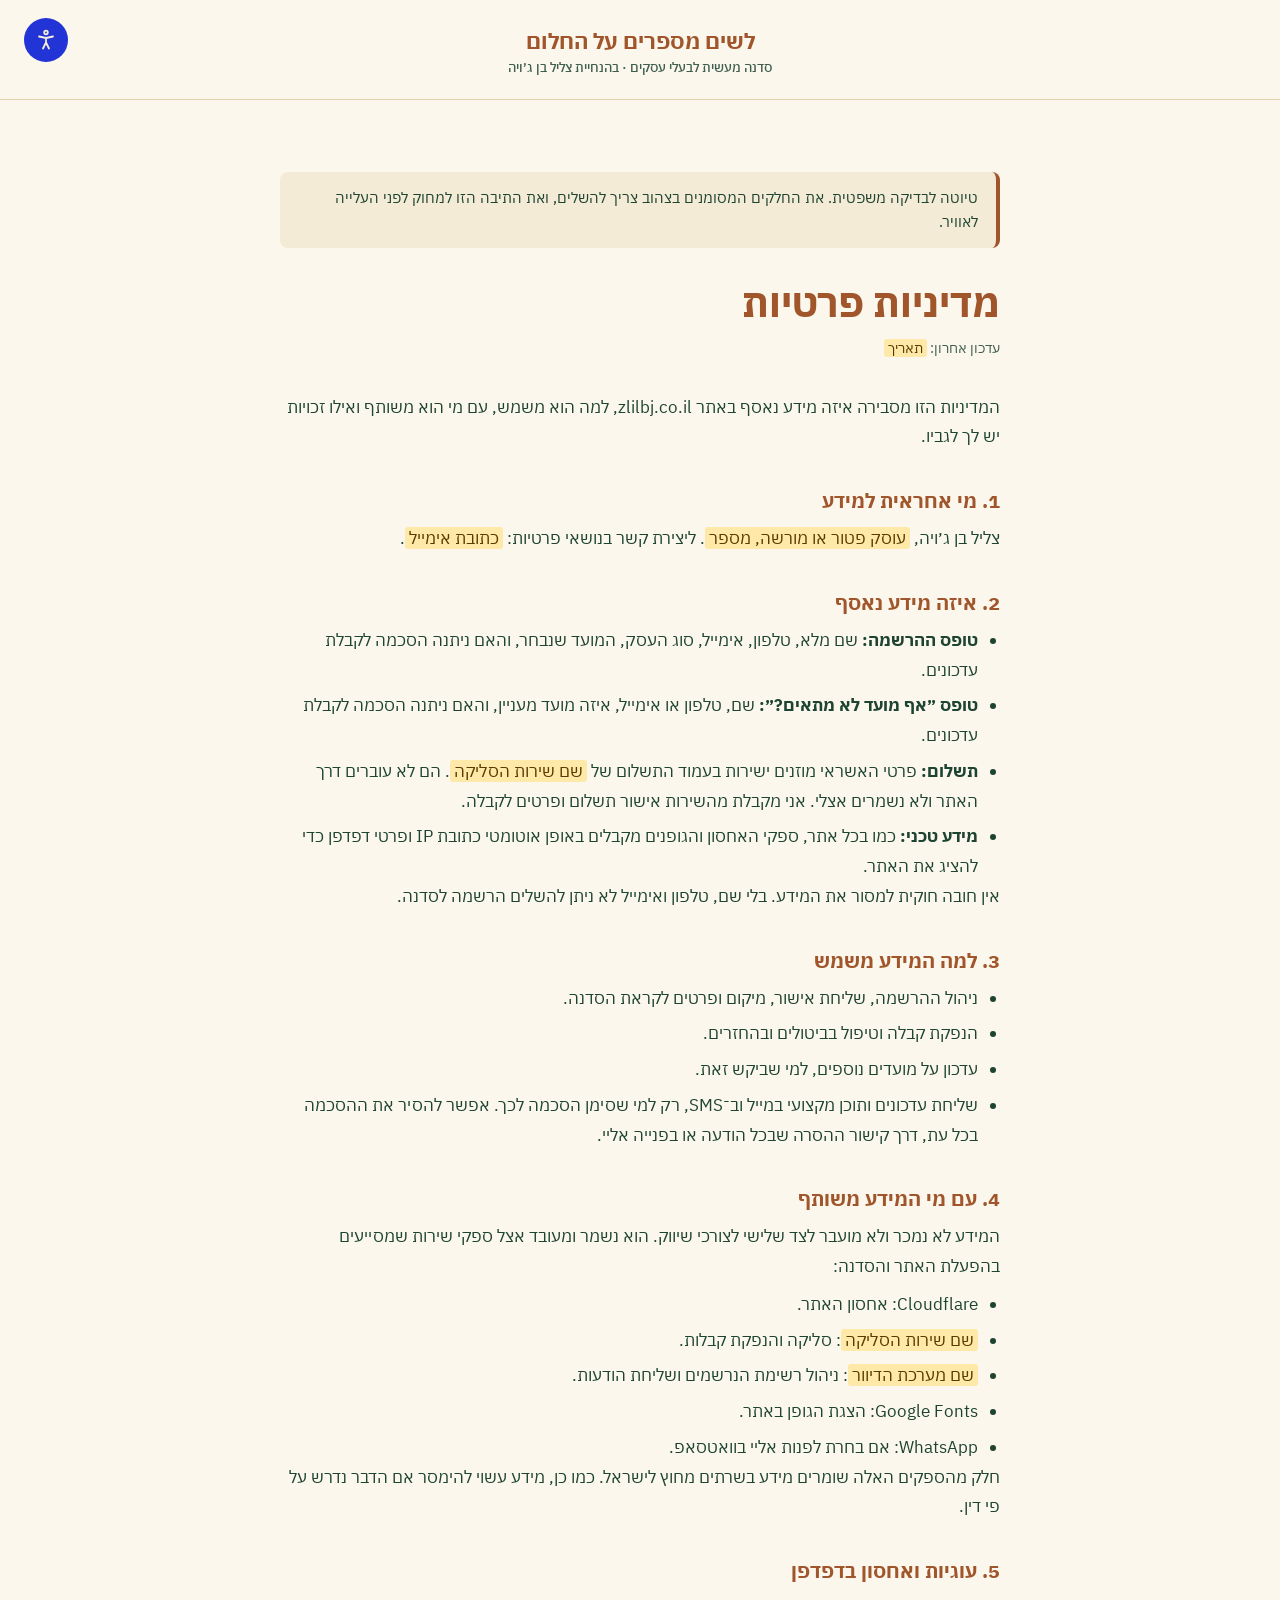
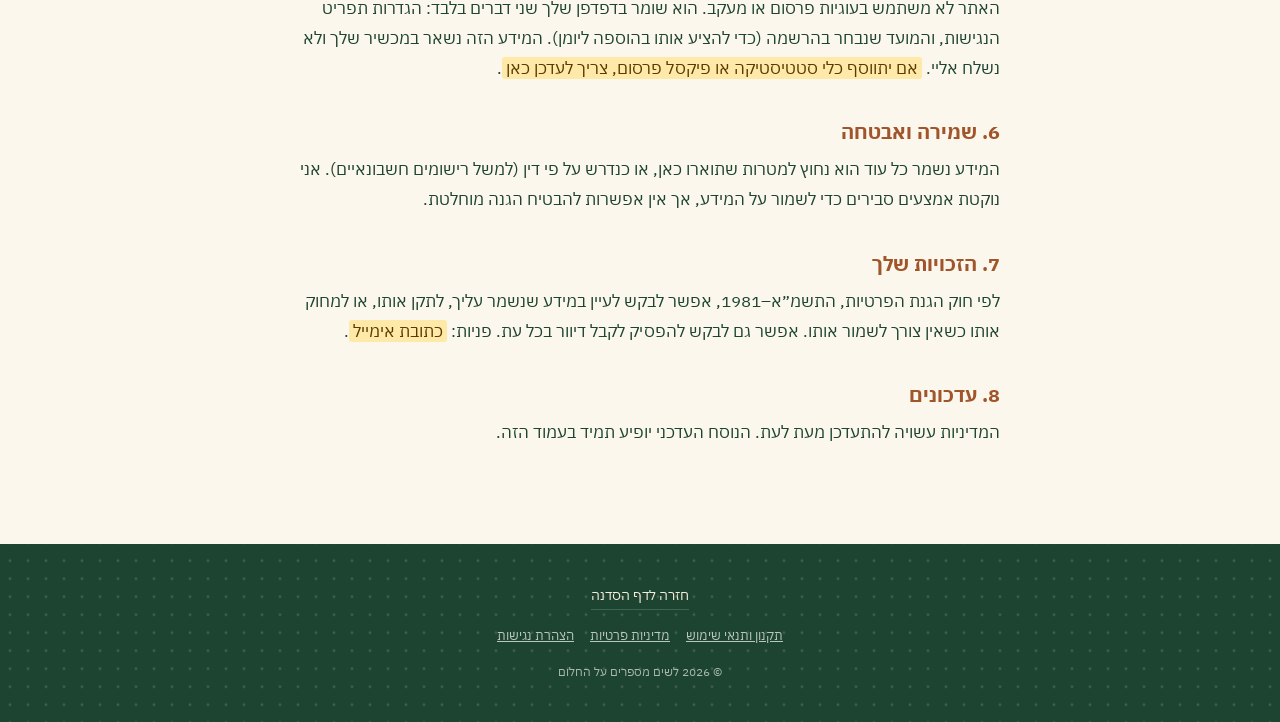
==== privacy/index.html @ 5707da16 "Add files via upload" ====
<!doctype html>
<html lang="he" dir="rtl">
<head>
<meta charset="utf-8">
<meta name="viewport" content="width=device-width, initial-scale=1">
<title>מדיניות פרטיות · לשים מספרים על החלום</title>
<meta name="robots" content="noindex">
<meta name="theme-color" content="#FBF7EC">
<link rel="icon" href="/assets/favicon.svg" type="image/svg+xml">
<script>try{var a=JSON.parse(localStorage.getItem('a11y')||'{}');for(var k in a)if(a[k])document.documentElement.classList.add('a11y-'+k)}catch(e){}</script>
<link rel="preconnect" href="https://fonts.googleapis.com">
<link rel="preconnect" href="https://fonts.gstatic.com" crossorigin>
<link rel="stylesheet" href="https://fonts.googleapis.com/css2?family=IBM+Plex+Sans+Hebrew:wght@400;500;600;700&amp;display=swap">
<link rel="stylesheet" href="/assets/style.css">
<script src="/assets/config.js" defer></script>
<script src="/assets/main.js" defer></script>
</head>
<body>
<a class="skip-link" href="#main">דילוג לתוכן</a>
<header class="site-header simple">
  <div class="header-inner">
    <a class="brand" href="/workshop/">
      <span class="brand-name">לשים מספרים על החלום</span>
      <span class="brand-tag">סדנה מעשית לבעלי עסקים · בהנחיית צליל בן ג׳ויה</span>
    </a>
  </div>
  <div class="a11y" data-a11y></div>
</header>
<main id="main" class="doc">
<div class="wrap">
<div class="draft-note">טיוטה לבדיקה משפטית. את החלקים המסומנים בצהוב צריך להשלים, ואת התיבה הזו למחוק לפני העלייה לאוויר.</div>
<h1>מדיניות פרטיות</h1>
<p class="updated">עדכון אחרון: <span class="todo">תאריך</span></p>

<p>המדיניות הזו מסבירה איזה מידע נאסף באתר zlilbj.co.il, למה הוא משמש, עם מי הוא משותף ואילו זכויות יש לך לגביו.</p>

<h2>1. מי אחראית למידע</h2>
<p>צליל בן ג׳ויה, <span class="todo">עוסק פטור או מורשה, מספר</span>. ליצירת קשר בנושאי פרטיות: <span class="todo">כתובת אימייל</span>.</p>

<h2>2. איזה מידע נאסף</h2>
<ul>
<li><strong>טופס ההרשמה:</strong> שם מלא, טלפון, אימייל, סוג העסק, המועד שנבחר, והאם ניתנה הסכמה לקבלת עדכונים.</li>
<li><strong>טופס ״אף מועד לא מתאים?״:</strong> שם, טלפון או אימייל, איזה מועד מעניין, והאם ניתנה הסכמה לקבלת עדכונים.</li>
<li><strong>תשלום:</strong> פרטי האשראי מוזנים ישירות בעמוד התשלום של <span class="todo">שם שירות הסליקה</span>. הם לא עוברים דרך האתר ולא נשמרים אצלי. אני מקבלת מהשירות אישור תשלום ופרטים לקבלה.</li>
<li><strong>מידע טכני:</strong> כמו בכל אתר, ספקי האחסון והגופנים מקבלים באופן אוטומטי כתובת IP ופרטי דפדפן כדי להציג את האתר.</li>
</ul>
<p>אין חובה חוקית למסור את המידע. בלי שם, טלפון ואימייל לא ניתן להשלים הרשמה לסדנה.</p>

<h2>3. למה המידע משמש</h2>
<ul>
<li>ניהול ההרשמה, שליחת אישור, מיקום ופרטים לקראת הסדנה.</li>
<li>הנפקת קבלה וטיפול בביטולים ובהחזרים.</li>
<li>עדכון על מועדים נוספים, למי שביקש זאת.</li>
<li>שליחת עדכונים ותוכן מקצועי במייל וב־SMS, רק למי שסימן הסכמה לכך. אפשר להסיר את ההסכמה בכל עת, דרך קישור ההסרה שבכל הודעה או בפנייה אליי.</li>
</ul>

<h2>4. עם מי המידע משותף</h2>
<p>המידע לא נמכר ולא מועבר לצד שלישי לצורכי שיווק. הוא נשמר ומעובד אצל ספקי שירות שמסייעים בהפעלת האתר והסדנה:</p>
<ul>
<li>Cloudflare: אחסון האתר.</li>
<li><span class="todo">שם שירות הסליקה</span>: סליקה והנפקת קבלות.</li>
<li><span class="todo">שם מערכת הדיוור</span>: ניהול רשימת הנרשמים ושליחת הודעות.</li>
<li>Google Fonts: הצגת הגופן באתר.</li>
<li>WhatsApp: אם בחרת לפנות אליי בוואטסאפ.</li>
</ul>
<p>חלק מהספקים האלה שומרים מידע בשרתים מחוץ לישראל. כמו כן, מידע עשוי להימסר אם הדבר נדרש על פי דין.</p>

<h2>5. עוגיות ואחסון בדפדפן</h2>
<p>האתר לא משתמש בעוגיות פרסום או מעקב. הוא שומר בדפדפן שלך שני דברים בלבד: הגדרות תפריט הנגישות, והמועד שנבחר בהרשמה (כדי להציע אותו בהוספה ליומן). המידע הזה נשאר במכשיר שלך ולא נשלח אליי. <span class="todo">אם יתווסף כלי סטטיסטיקה או פיקסל פרסום, צריך לעדכן כאן</span>.</p>

<h2>6. שמירה ואבטחה</h2>
<p>המידע נשמר כל עוד הוא נחוץ למטרות שתוארו כאן, או כנדרש על פי דין (למשל רישומים חשבונאיים). אני נוקטת אמצעים סבירים כדי לשמור על המידע, אך אין אפשרות להבטיח הגנה מוחלטת.</p>

<h2>7. הזכויות שלך</h2>
<p>לפי חוק הגנת הפרטיות, התשמ״א–1981, אפשר לבקש לעיין במידע שנשמר עליך, לתקן אותו, או למחוק אותו כשאין צורך לשמור אותו. אפשר גם לבקש להפסיק לקבל דיוור בכל עת. פניות: <span class="todo">כתובת אימייל</span>.</p>

<h2>8. עדכונים</h2>
<p>המדיניות עשויה להתעדכן מעת לעת. הנוסח העדכני יופיע תמיד בעמוד הזה.</p>
</div>
</main>
<footer class="doc-footer bg-green">
  <div class="wrap">
    <a class="back" href="/workshop/">חזרה לדף הסדנה</a>
    <nav class="footer-links" aria-label="מידע משפטי">
      <a href="/terms/">תקנון ותנאי שימוש</a>
      <a href="/privacy/">מדיניות פרטיות</a>
      <a href="/accessibility/">הצהרת נגישות</a>
    </nav>
    <span class="copyright">© 2026 לשים מספרים על החלום</span>
  </div>
</footer>
</body>
</html>
---- assets/style.css ----
/* ============================================================
   לשים מספרים על החלום · קובץ עיצוב משותף
   מובייל קודם: הכול ממורכז. מ־960px ומעלה: פריסת מחשב, יישור לימין.
   ============================================================ */

:root {
  --cream: #FBF7EC;
  --beige: #F4EBD6;
  --card: #FFFCF4;
  --copper: #A0552B;
  --copper-dark: #7E3F1D;
  --copper-light: #E4B089;
  --green: #1D4331;
  --muted: #3F5E4E;
  --line: #E3CFA8;
  --line-strong: #C9A77C;
  --input-border: #A4855C;
  --on-green: #F6EEDC;
  --on-green-muted: #B9C7BE;
  --on-green-faint: #A9BAB0;
  --green-line: #3E6452;
  --dots-on-green: rgba(246, 238, 220, 0.16);
  --dots-on-beige: rgba(160, 85, 43, 0.16);
  --alert: #B3261E;
  --focus: #2234D5;
  --a11y-blue: #2234D5;

  --font: 'IBM Plex Sans Hebrew', 'Segoe UI', 'Arial Hebrew', Arial, sans-serif;
  --radius-sm: 10px;
  --radius: 12px;
  --radius-card: 16px;
  --header-h: 0px;
}

/* ---------- בסיס ---------- */
*, *::before, *::after { box-sizing: border-box; }

html {
  -webkit-text-size-adjust: 100%;
  scroll-padding-top: calc(var(--header-h) + 16px);
}
@media (prefers-reduced-motion: no-preference) {
  html:not(.a11y-motion) { scroll-behavior: smooth; }
}

body {
  margin: 0;
  background: var(--cream);
  color: var(--green);
  font-family: var(--font);
  font-size: 1rem;
  line-height: 1.6;
  text-align: center;
  min-height: 100vh;
  display: flex;
  flex-direction: column;
}

h1, h2, h3, p { margin: 0; }
h1, h2, h3 { color: var(--copper); font-weight: 700; line-height: 1.3; }
img, svg { display: block; max-width: 100%; }
ul, ol { margin: 0; padding: 0; list-style: none; }
button, input, select, textarea { font: inherit; color: inherit; }

a { color: var(--copper); }
a:hover { color: var(--copper-dark); }

:focus-visible {
  outline: 3px solid var(--focus);
  outline-offset: 3px;
  border-radius: 4px;
}

.visually-hidden {
  position: absolute !important;
  width: 1px; height: 1px;
  margin: -1px; padding: 0;
  overflow: hidden;
  clip: rect(0 0 0 0);
  white-space: nowrap;
  border: 0;
}

.skip-link {
  position: absolute;
  top: 8px; right: 8px;
  z-index: 100;
  padding: 10px 16px;
  background: var(--green);
  color: var(--cream);
  border-radius: var(--radius-sm);
  transform: translateY(-160%);
}
.skip-link:focus { transform: none; color: var(--cream); }

main { flex: 1 0 auto; }

.wrap {
  width: 100%;
  max-width: 560px;
  margin: 0 auto;
}

.section { padding: 64px 24px; }
.bg-cream { background: var(--cream); }
.bg-beige { background: var(--beige); }
.bg-green {
  background-color: var(--green);
  background-image: radial-gradient(circle, var(--dots-on-green) 1.3px, transparent 1.7px);
  background-size: 18px 18px;
  background-position: center;
  color: var(--on-green);
}

.stack { display: flex; flex-direction: column; align-items: center; }

.eyebrow {
  font-size: 0.875rem;
  letter-spacing: 1.5px;
  font-weight: 500;
  color: var(--copper);
}
.h2 { font-size: 1.75rem; }
.lead { font-size: 1.0625rem; line-height: 1.7; }
.callout { font-size: 1.25rem; font-weight: 600; line-height: 1.5; color: var(--copper); }

.ltr { direction: ltr; unicode-bidi: isolate; }

/* ---------- כפתורים ---------- */
.btn {
  display: inline-flex;
  align-items: center;
  justify-content: center;
  gap: 10px;
  min-height: 56px;
  padding: 0 32px;
  border: 1px solid transparent;
  border-radius: var(--radius);
  font-size: 1.125rem;
  font-weight: 600;
  text-decoration: none;
  cursor: pointer;
  transition: background-color .2s ease, color .2s ease;
}
.btn-block { display: flex; width: 100%; }
.btn-primary { background: var(--green); color: var(--cream); }
.btn-primary:hover { background: #163526; color: var(--cream); }
.btn-light { background: var(--copper-light); color: var(--green); }
.btn-light:hover { background: #EDC2A2; color: var(--green); }
.btn-outline { background: transparent; color: var(--green); border-color: var(--green); font-weight: 500; }
.btn-outline:hover { background: var(--beige); color: var(--green); }
.btn-sm { min-height: 44px; padding: 0 22px; font-size: 0.9375rem; border-radius: var(--radius-sm); }

.text-link {
  display: inline-flex;
  align-items: center;
  gap: 8px;
  min-height: 44px;
  color: var(--green);
  font-weight: 500;
  text-decoration: none;
}
.text-link span { border-bottom: 1px solid var(--line-strong); padding-bottom: 2px; }
.text-link:hover { color: var(--copper); }

/* ---------- כותרת עליונה ---------- */
.site-header {
  position: relative;
  padding: 36px 24px 8px;
}
.header-inner { display: flex; flex-direction: column; align-items: center; }
.brand {
  display: flex;
  flex-direction: column;
  align-items: center;
  gap: 8px;
  text-decoration: none;
}
.brand-name { font-size: 1.875rem; font-weight: 700; color: var(--copper); line-height: 1.2; }
.brand-tag { font-size: 0.9375rem; font-weight: 500; color: var(--muted); }
.header-cta { display: none; }

/* כותרת פשוטה: דף תודה ודפי מידע */
.site-header.simple {
  padding: 28px 64px 20px;
  border-bottom: 1px solid var(--line);
}
.site-header.simple .brand { gap: 4px; }
.site-header.simple .brand-name { font-size: 1.375rem; }
.site-header.simple .brand-tag { font-size: 0.8125rem; }
.brand:hover .brand-name { color: var(--copper-dark); }

/* ---------- תפריט נגישות ---------- */
.a11y { position: absolute; top: 12px; left: 12px; z-index: 30; }
.a11y-toggle {
  display: flex;
  align-items: center;
  justify-content: center;
  width: 44px;
  height: 44px;
  padding: 0;
  border: none;
  border-radius: 50%;
  background: var(--a11y-blue);
  cursor: pointer;
}
.a11y-toggle svg { width: 24px; height: 24px; }
.a11y-panel {
  position: absolute;
  top: 54px;
  left: 0;
  width: 240px;
  padding: 14px;
  display: flex;
  flex-direction: column;
  gap: 6px;
  text-align: right;
  background: var(--card);
  border: 1px solid var(--line);
  border-radius: 14px;
  box-shadow: 0 16px 32px -20px rgba(29, 67, 49, 0.5);
}
.a11y-panel[hidden] { display: none; }
.a11y-title { font-size: 0.9375rem; font-weight: 700; color: var(--copper); padding: 2px 4px 6px; }
.a11y-option {
  display: flex;
  align-items: center;
  justify-content: space-between;
  gap: 8px;
  min-height: 40px;
  padding: 0 12px;
  border: 1px solid var(--line);
  border-radius: var(--radius-sm);
  background: var(--cream);
  color: var(--green);
  font-size: 0.875rem;
  text-align: right;
  cursor: pointer;
}
.a11y-option:hover { border-color: var(--copper); }
.a11y-option[aria-pressed="true"] { background: var(--green); color: var(--cream); border-color: var(--green); }
.a11y-option[aria-pressed="true"]::after { content: "פעיל"; font-size: 0.75rem; opacity: .85; }
.a11y-reset { background: transparent; border-style: dashed; }
.a11y-panel a { font-size: 0.8125rem; padding: 6px 4px 0; }

/* ---------- Hero ---------- */
.hero { padding: 16px 24px 64px; }
.hero-grid { display: flex; flex-direction: column; align-items: center; gap: 26px; }
.hero-art { order: -1; width: 100%; max-width: 360px; }
.hero-text { display: flex; flex-direction: column; align-items: center; gap: 26px; width: 100%; }
.hero-pill { display: none; }
.hero h1 { font-size: 2.125rem; }
.hero-sub { font-size: 1.125rem; line-height: 1.7; }
.hero-actions { display: flex; flex-direction: column; align-items: center; width: 100%; gap: 6px; }
.hero-actions .btn { width: 100%; }

.facts {
  display: grid;
  grid-template-columns: repeat(4, minmax(0, 1fr));
  width: 100%;
  padding: 18px 6px;
  background: var(--card);
  border: 1px solid var(--line);
  border-radius: var(--radius-card);
}
.facts li {
  display: flex;
  flex-direction: column;
  align-items: center;
  gap: 8px;
  font-size: 0.8125rem;
  line-height: 1.4;
}
.facts li + li { border-right: 1px solid var(--line); }
.facts svg { width: 26px; height: 26px; }

/* האיור: הקו המקווקו מ"היום" אל השמש */
.illustration .path-reveal { stroke-dashoffset: 0; }
@media (prefers-reduced-motion: no-preference) {
  html:not(.a11y-motion) .illustration .path-reveal { animation: draw-path 2.4s cubic-bezier(.45,.05,.35,1) .4s both; }
  html:not(.a11y-motion) .illustration .sun { animation: sun-rise .9s ease-out 2.5s both; }
}
@keyframes draw-path { from { stroke-dashoffset: 1; } to { stroke-dashoffset: 0; } }
@keyframes sun-rise { from { opacity: .35; transform: scale(.82); } to { opacity: 1; transform: none; } }
.illustration .sun { transform-box: fill-box; transform-origin: center; }

/* ---------- נשמע מוכר? ---------- */
.pain-grid { display: flex; flex-direction: column; align-items: center; gap: 26px; }
.pain-head { display: flex; flex-direction: column; align-items: center; gap: 26px; }
.pains { display: flex; flex-direction: column; gap: 12px; width: 100%; }
.pains li {
  display: flex;
  flex-direction: column;
  align-items: center;
  gap: 8px;
  padding: 18px 20px;
  background: var(--card);
  border-radius: 14px;
  box-shadow: 0 1px 0 var(--line);
  font-size: 1rem;
  line-height: 1.6;
}
.pains svg, .fit-list svg { flex-shrink: 0; width: 22px; height: 22px; }
.pain-close { font-size: 1.1875rem; font-weight: 600; line-height: 1.5; color: var(--copper); }

/* ---------- הגיע הזמן ---------- */
.time-grid { display: flex; flex-direction: column; align-items: center; gap: 18px; }
.time-text, .time-panel { display: flex; flex-direction: column; align-items: center; gap: 18px; }
.time-panel::before {
  content: "";
  display: block;
  width: 48px;
  height: 1px;
  margin: 6px 0;
  background: var(--copper);
}
.time-panel .ask { font-size: 1.0625rem; line-height: 1.7; font-weight: 500; }
.time-panel .question { font-size: 1.4375rem; font-weight: 600; line-height: 1.5; color: var(--copper); }

/* ---------- הגישה והתוכנית ---------- */
.program { padding-top: 8px; }
.approach { display: flex; flex-direction: column; align-items: center; gap: 22px; padding-bottom: 128px; }
.approach-title { display: flex; flex-direction: column; gap: 10px; }
.program-head { display: flex; flex-direction: column; gap: 10px; margin-bottom: 32px; }

.stations { display: flex; flex-direction: column; align-items: center; width: 100%; }
.station { position: relative; display: flex; flex-direction: column; align-items: center; gap: 8px; width: 100%; }
.station + .station { margin-top: 56px; }
.station + .station::before {
  content: "";
  position: absolute;
  top: -44px;
  right: 50%;
  height: 32px;
  border-right: 1.5px dashed var(--line-strong);
}
.station-num {
  display: flex;
  align-items: center;
  justify-content: center;
  width: 48px;
  height: 48px;
  border: 1.5px solid var(--copper);
  border-radius: 50%;
  background: var(--cream);
  color: var(--copper);
  font-size: 1.125rem;
  font-weight: 500;
}
.station-card { display: flex; flex-direction: column; align-items: center; gap: 8px; }
.station h3 { margin-top: 4px; font-size: 1.3125rem; }
.station p { font-size: 1rem; line-height: 1.6; }
.station.is-key {
  padding: 28px 20px;
  background: var(--beige);
  border-radius: var(--radius-card);
}
.station.is-key .station-num { background: var(--copper); color: var(--cream); border-color: var(--copper); }
.station.is-key h3 { font-size: 1.375rem; }

/* ---------- עם מה יוצאים ---------- */
.outcomes-grid { display: flex; flex-direction: column; align-items: center; gap: 18px; }
.outcomes-head { display: flex; flex-direction: column; align-items: center; gap: 18px; }
.outcomes-head .eyebrow { color: var(--copper-light); }
.outcomes-head h2 { color: var(--on-green); font-size: 1.75rem; }
.tiles {
  display: grid;
  grid-template-columns: repeat(2, minmax(0, 1fr));
  gap: 12px;
  width: 100%;
  margin-top: 8px;
}
.tile {
  display: flex;
  flex-direction: column;
  align-items: center;
  gap: 8px;
  padding: 22px 10px;
  background: rgba(246, 238, 220, 0.07);
  border: 1px solid var(--green-line);
  border-radius: 14px;
  transition: background-color .2s ease, border-color .2s ease, transform .2s ease;
}
.tile:hover { background: rgba(228, 176, 137, 0.18); border-color: var(--copper-light); transform: translateY(-3px); }
.tile svg { width: 28px; height: 28px; }
.tile-title { font-size: 1rem; font-weight: 600; line-height: 1.35; color: var(--on-green); }
.tile-sub { font-size: 0.8125rem; line-height: 1.4; color: var(--on-green-muted); }
.outcomes-note { margin-top: 8px; font-size: 1rem; line-height: 1.7; color: var(--on-green); }

/* ---------- אודות ---------- */
.about-grid { display: flex; flex-direction: column; align-items: center; gap: 36px; }
.portrait { position: relative; width: 260px; height: 325px; margin: 0; }
.portrait::before {
  content: "";
  position: absolute;
  top: 14px;
  right: -14px;
  width: 100%;
  height: 100%;
  border: 1.5px solid var(--copper);
  border-radius: 130px 130px 16px 16px;
}
.portrait-frame {
  position: absolute;
  inset: 0;
  display: flex;
  align-items: center;
  justify-content: center;
  overflow: hidden;
  background: var(--cream);
  border-radius: 130px 130px 16px 16px;
}
.portrait-frame svg { width: 70%; }
.portrait-frame img {
  position: absolute;
  inset: 0;
  width: 100%;
  height: 100%;
  max-width: none;
  object-fit: cover;
}
.about-text { display: flex; flex-direction: column; align-items: center; gap: 16px; }

/* ---------- למי זה מתאים ---------- */
.fit { display: flex; flex-direction: column; align-items: center; gap: 20px; }
.fit-cards { display: flex; flex-direction: column; gap: 20px; width: 100%; }
.fit-card {
  display: flex;
  flex-direction: column;
  align-items: center;
  gap: 18px;
  padding: 36px 24px;
  background: var(--card);
  border: 1px solid var(--line);
  border-radius: var(--radius-card);
}
.fit-card.is-not { background: var(--cream); }
.fit-card h3 { font-size: 1.25rem; }
.fit-card.is-not h3 { color: var(--green); }
.fit-list { display: flex; flex-direction: column; gap: 18px; width: 100%; }
.fit-list li { display: flex; flex-direction: column; align-items: center; gap: 6px; font-size: 1rem; line-height: 1.6; }
.fit-list svg { width: 20px; height: 20px; }
.fit-list strong { font-weight: 600; line-height: 1.55; }
.fit-list .why { font-size: 0.9375rem; color: var(--muted); }

/* ---------- מחיר, שאלות, הרשמה ---------- */
.buy { display: flex; flex-direction: column; }
.pricing { padding: 64px 24px; background: var(--beige); }
.faq { padding: 64px 24px 48px; background: var(--cream); }
.register { padding: 24px 24px 32px; background: var(--cream); }

.box {
  display: flex;
  flex-direction: column;
  align-items: center;
  gap: 20px;
  width: 100%;
  max-width: 504px;
  margin: 0 auto;
  padding: 36px 24px;
  background: var(--card);
  border: 1px solid var(--copper);
  border-radius: var(--radius-card);
}
.pricing .box { box-shadow: 0 20px 40px -30px rgba(29, 67, 49, 0.45); }
.box h2 { font-size: 1.625rem; }

.badge {
  display: inline-flex;
  align-items: center;
  min-height: 30px;
  padding: 0 14px;
  border-radius: 999px;
  background: var(--beige);
  color: var(--copper);
  font-size: 0.8125rem;
  font-weight: 600;
}
.includes { width: 100%; }
.includes li {
  display: flex;
  align-items: center;
  justify-content: center;
  gap: 10px;
  padding: 11px 0;
  font-size: 1rem;
}
.includes li + li { border-top: 1px dotted #CDB48A; }
.includes svg { flex-shrink: 0; width: 18px; height: 18px; }
.price { display: flex; flex-direction: column; align-items: center; gap: 4px; }
.price-amount { font-size: 3.5rem; font-weight: 700; color: var(--copper); line-height: 1.05; }
.price-note { font-size: 0.875rem; color: var(--muted); }

/* שאלות נפוצות */
.faq-inner { display: flex; flex-direction: column; align-items: center; gap: 20px; max-width: 820px; margin: 0 auto; }
.faq-list { display: flex; flex-direction: column; gap: 10px; width: 100%; }
.faq-item {
  padding: 0 18px;
  background: var(--card);
  border: 1px solid var(--line);
  border-radius: 14px;
  text-align: right;
}
.faq-item summary {
  display: flex;
  align-items: center;
  justify-content: space-between;
  gap: 12px;
  min-height: 60px;
  padding: 12px 0;
  color: var(--copper);
  font-size: 1rem;
  font-weight: 600;
  line-height: 1.45;
  list-style: none;
  cursor: pointer;
}
.faq-item summary::-webkit-details-marker { display: none; }
.faq-item summary svg { flex-shrink: 0; width: 18px; height: 18px; transition: transform .2s ease; }
.faq-item[open] summary svg { transform: rotate(45deg); }
.faq-item p { padding: 0 0 18px; font-size: 0.9375rem; line-height: 1.7; }

/* טופס הרשמה */
.register .box { gap: 16px; padding: 32px 22px; }
.register-intro { font-size: 0.9375rem; line-height: 1.7; color: var(--muted); }
.form { display: flex; flex-direction: column; gap: 16px; width: 100%; text-align: right; }
.field { display: flex; flex-direction: column; gap: 6px; width: 100%; margin: 0; padding: 0; border: 0; min-width: 0; }
.field-label, .field legend { padding: 0; font-size: 0.875rem; font-weight: 500; }
.field legend { margin-bottom: 8px; }
.field-hint { font-size: 0.8125rem; line-height: 1.5; color: var(--muted); }
.field-error { font-size: 0.8125rem; line-height: 1.5; color: var(--alert); font-weight: 500; }
.field-error:empty { display: none; }

.input {
  width: 100%;
  min-height: 50px;
  padding: 0 14px;
  background: var(--card);
  border: 1px solid var(--input-border);
  border-radius: var(--radius);
  color: var(--green);
  font-size: 1rem;
}
.input:focus { border-color: var(--green); }
.input[aria-invalid="true"] { border-color: var(--alert); border-width: 2px; }
.input::placeholder { color: #8A7A63; }
input[type="tel"].input, input[type="email"].input { text-align: right; }
input[type="tel"].input:not(:placeholder-shown), input[type="email"].input:not(:placeholder-shown) { direction: ltr; }

.sessions { display: flex; flex-direction: column; gap: 8px; }
.session {
  display: flex;
  align-items: center;
  gap: 12px;
  min-height: 52px;
  padding: 0 14px;
  background: var(--card);
  border: 1px solid var(--line-strong);
  border-radius: var(--radius);
  font-size: 0.9375rem;
  cursor: pointer;
}
.session:hover { border-color: var(--copper); }
.session:has(input:checked) { border-color: var(--copper); border-width: 1.5px; background: #FFF8EA; }
.session:has(input:focus-visible) { outline: 3px solid var(--focus); outline-offset: 2px; }
.session.is-full { opacity: .6; cursor: not-allowed; }
.session-full { margin-right: auto; font-size: 0.8125rem; color: var(--muted); }

.radio {
  appearance: none;
  -webkit-appearance: none;
  flex-shrink: 0;
  display: grid;
  place-content: center;
  width: 20px;
  height: 20px;
  margin: 0;
  border: 1.5px solid var(--copper);
  border-radius: 50%;
  background: var(--card);
  cursor: inherit;
}
.radio::before {
  content: "";
  width: 10px;
  height: 10px;
  border-radius: 50%;
  background: var(--copper);
  transform: scale(0);
  transition: transform .12s ease;
}
.radio:checked::before { transform: scale(1); }
.radio:focus-visible { outline: none; }

.check { display: flex; align-items: flex-start; gap: 10px; font-size: 0.875rem; line-height: 1.55; }
.check input {
  flex-shrink: 0;
  width: 20px;
  height: 20px;
  margin: 2px 0 0;
  accent-color: var(--copper);
  cursor: pointer;
}
.check label { cursor: pointer; }
.check a { text-decoration: underline; }
.req { color: var(--copper); }
.checks { display: flex; flex-direction: column; gap: 12px; padding-top: 4px; }

.early-note { font-size: 0.8125rem; color: var(--alert); text-align: center; }
.form-status {
  font-size: 0.9375rem;
  line-height: 1.6;
  text-align: center;
}
.form-status:empty { display: none; }
.form-status.is-info {
  padding: 14px 16px;
  background: var(--beige);
  border-radius: var(--radius);
}

/* אף מועד לא מתאים */
.more-dates { padding: 8px 24px 56px; background: var(--cream); }
.more-box {
  display: flex;
  flex-direction: column;
  align-items: center;
  gap: 10px;
  max-width: 560px;
  margin: 0 auto;
  padding: 22px 18px;
  background: var(--beige);
  border-radius: var(--radius-card);
}
.more-box h2 { font-size: 1.1875rem; }
.more-box > p { font-size: 0.875rem; line-height: 1.6; }
.more-box .form { gap: 10px; }
.more-box .input { min-height: 44px; padding: 0 12px; border-radius: var(--radius-sm); font-size: 0.9375rem; }
.more-box .field-label { font-size: 0.8125rem; }
.more-box .check { font-size: 0.8125rem; }
.chips { display: flex; justify-content: center; flex-wrap: wrap; gap: 8px; margin: 4px 0; }
.chip {
  display: inline-flex;
  align-items: center;
  min-height: 40px;
  padding: 0 16px;
  background: var(--card);
  border: 1px solid var(--line-strong);
  border-radius: 999px;
  font-size: 0.875rem;
  cursor: pointer;
}
.chip[aria-pressed="true"] { background: var(--beige); border-color: var(--copper); box-shadow: inset 0 0 0 1px var(--copper); }
.chip:hover { border-color: var(--copper); }
.more-box .btn { min-height: 44px; font-size: 0.9375rem; border-radius: var(--radius-sm); }
.fine { font-size: 0.75rem; line-height: 1.5; color: var(--muted); text-align: center; }
.fine a { text-decoration: underline; }

/* ---------- פוטר ---------- */
.site-footer { padding: 56px 24px 36px; }
.footer-top { display: flex; flex-direction: column; align-items: center; gap: 18px; }
.footer-id { display: contents; }
.footer-name { order: 1; font-size: 1.625rem; font-weight: 700; color: var(--copper-light); line-height: 1.25; }
.footer-meta { order: 2; font-size: 0.9375rem; color: var(--on-green); }
.footer-cta { order: 3; width: 100%; }
.footer-cta .btn { width: 100%; }
.wa-link {
  order: 4;
  display: inline-flex;
  align-items: center;
  gap: 8px;
  padding-bottom: 2px;
  border-bottom: 1px solid var(--green-line);
  color: var(--on-green);
  font-size: 0.9375rem;
  text-decoration: none;
}
.wa-link:hover { color: var(--copper-light); }
.wa-link svg { width: 20px; height: 20px; }
.footer-bottom { display: flex; flex-direction: column; align-items: center; gap: 18px; margin-top: 36px; }
.footer-links { display: flex; flex-wrap: wrap; justify-content: center; gap: 8px 16px; font-size: 0.8125rem; }
.footer-links a { color: var(--on-green-muted); }
.footer-links a:hover { color: var(--on-green); }
.copyright { font-size: 0.75rem; color: var(--on-green-faint); }

/* ---------- דף תודה ---------- */
.thanks-hero { padding: 56px 24px 40px; }
.thanks-hero .wrap { display: flex; flex-direction: column; align-items: center; gap: 20px; }
.thanks-hero svg { width: 300px; }
.thanks-hero h1 { font-size: 2.375rem; line-height: 1.2; }
.thanks-hero p { font-size: 1.125rem; line-height: 1.7; }
.thanks-body { padding: 0 24px 48px; }
.next-card {
  padding: 10px 24px;
  background: var(--card);
  border: 1px solid var(--line);
  border-radius: var(--radius-card);
  text-align: right;
}
.next-card h2 { margin: 18px 0 4px; font-size: 1.375rem; }
.next-step { display: flex; align-items: flex-start; gap: 14px; padding: 18px 0; }
.next-step + .next-step { border-top: 1px solid var(--line); }
.next-icon {
  display: flex;
  align-items: center;
  justify-content: center;
  flex-shrink: 0;
  width: 44px;
  height: 44px;
  border-radius: 50%;
  background: var(--beige);
}
.next-icon svg { width: 22px; height: 22px; }
.next-step h3 { font-size: 1.0625rem; }
.next-step p { font-size: 0.9375rem; line-height: 1.6; }
.thanks-actions { display: flex; flex-direction: column; gap: 12px; margin-top: 24px; }
.thanks-actions .btn { width: 100%; font-size: 1.0625rem; }
.cal-menu { display: flex; flex-direction: column; gap: 8px; }
.cal-menu[hidden] { display: none; }
.cal-menu-title { font-size: 0.875rem; font-weight: 500; }
.cal-row { display: grid; grid-template-columns: 1fr 1fr; gap: 8px; }
.cal-row .btn { min-height: 48px; padding: 0 12px; font-size: 0.9375rem; }
.cal-date { font-size: 0.875rem; color: var(--muted); }
.signoff { flex-grow: 1; padding: 48px 24px; }
.signoff .wrap { display: flex; flex-direction: column; align-items: center; gap: 10px; }
.signoff .bye { font-size: 1.125rem; line-height: 1.6; }
.signoff .sig { font-size: 1.625rem; font-weight: 700; color: var(--copper-light); }
.signoff .back { margin-top: 14px; font-size: 0.875rem; color: var(--on-green); text-decoration: none; border-bottom: 1px solid var(--green-line); padding-bottom: 2px; }
.signoff .back:hover { color: var(--copper-light); }
.signoff .footer-links { margin-top: 24px; font-size: 0.75rem; }

/* ---------- דפי מידע (תקנון, פרטיות, נגישות) ---------- */
.doc { padding: 48px 24px 72px; text-align: right; }
.doc .wrap { max-width: 720px; }
.doc h1 { font-size: 2rem; margin-bottom: 8px; }
.doc .updated { color: var(--muted); font-size: 0.875rem; margin-bottom: 32px; }
.doc h2 { font-size: 1.25rem; margin: 36px 0 10px; }
.doc p, .doc li { font-size: 1.0625rem; line-height: 1.75; }
.doc p + p { margin-top: 12px; }
.doc ul { list-style: disc; padding-right: 22px; margin-top: 8px; }
.doc li + li { margin-top: 6px; }
.doc .draft-note {
  padding: 14px 18px;
  margin-bottom: 28px;
  background: var(--beige);
  border-right: 4px solid var(--copper);
  border-radius: 8px;
  font-size: 0.9375rem;
}
.todo { background: #FFE9A8; color: #5A3A00; padding: 0 4px; border-radius: 3px; }
.doc-footer { padding: 40px 24px; }

/* ---------- 404 ---------- */
.notfound { padding: 96px 24px; }
.notfound .wrap { display: flex; flex-direction: column; align-items: center; gap: 18px; }
.notfound h1 { font-size: 2rem; }

/* ============================================================
   מחשב
   ============================================================ */
@media (min-width: 600px) and (max-width: 959px) {
  .hero-art { max-width: 440px; }
}

@media (min-width: 960px) {
  :root { --header-h: 73px; }

  .section { padding: 104px 48px; }
  .wrap { max-width: 1200px; }
  .h2 { font-size: 2.5rem; line-height: 1.2; }
  .lead { font-size: 1.125rem; line-height: 1.75; }

  /* באנר עליון קבוע */
  .site-header:not(.simple) {
    position: sticky;
    top: 0;
    z-index: 20;
    padding: 14px 48px;
    background: rgba(251, 247, 236, 0.96);
    border-bottom: 1px solid var(--line);
    -webkit-backdrop-filter: saturate(1.2) blur(6px);
    backdrop-filter: saturate(1.2) blur(6px);
  }
  .site-header:not(.simple) .header-inner { flex-direction: row; justify-content: space-between; gap: 24px; }
  .site-header:not(.simple) .brand { flex-direction: row; align-items: baseline; gap: 16px; text-align: right; }
  .site-header:not(.simple) .brand-name { font-size: 1.625rem; }
  .site-header:not(.simple) .brand-tag { font-size: 0.875rem; }
  .header-actions { display: flex; align-items: center; gap: 12px; }
  .header-cta { display: inline-flex; }
  .site-header:not(.simple) .a11y { position: relative; top: auto; left: auto; }
  .site-header.simple .a11y { top: 18px; left: 24px; }

  /* Hero */
  .hero { padding: 72px 48px 96px; }
  .hero-grid {
    display: grid;
    grid-template-columns: minmax(0, 1.1fr) minmax(0, 0.9fr);
    gap: 64px;
    align-items: center;
    max-width: 1200px;
    margin: 0 auto;
  }
  .hero-art {
    order: 0;
    max-width: none;
    padding: 40px 28px;
    background-color: var(--beige);
    background-image: radial-gradient(circle, var(--dots-on-beige) 1.3px, transparent 1.7px);
    background-size: 18px 18px;
    background-position: center;
    border-radius: 32px;
  }
  .hero-art svg { max-width: 520px; margin: 0 auto; }
  .hero-text { align-items: flex-start; gap: 28px; text-align: right; }
  .hero-pill {
    display: inline-flex;
    align-items: center;
    min-height: 32px;
    padding: 0 14px;
    border-radius: 999px;
    background: var(--beige);
    color: var(--copper);
    font-size: 0.875rem;
    font-weight: 600;
  }
  .hero h1 { font-size: 3.5rem; line-height: 1.15; }
  .hero-sub { max-width: 580px; font-size: 1.25rem; }
  .hero-actions { flex-direction: row; gap: 24px; width: auto; }
  .hero-actions .btn { width: auto; }
  .facts {
    display: flex;
    flex-wrap: wrap;
    gap: 10px;
    width: auto;
    margin-top: 8px;
    padding: 0;
    background: none;
    border: 0;
  }
  .facts li, .facts li + li {
    flex-direction: row;
    gap: 10px;
    min-height: 44px;
    padding: 0 16px;
    background: var(--card);
    border: 1px solid var(--line);
    border-radius: 999px;
    font-size: 0.9375rem;
    font-weight: 500;
  }
  .facts br { display: none; }
  .facts svg { width: 20px; height: 20px; }

  /* נשמע מוכר? */
  .pain-grid {
    display: grid;
    grid-template-columns: minmax(0, 0.8fr) minmax(0, 1.2fr);
    grid-template-areas: "head list" "close list";
    column-gap: 64px;
    row-gap: 8px;
    align-items: center;
  }
  .pain-head { grid-area: head; align-self: end; align-items: flex-start; gap: 18px; text-align: right; }
  .pain-head h2 { font-size: 2.75rem; line-height: 1.2; }
  .pain-head .eyebrow { font-weight: 600; }
  .pain-close { grid-area: close; align-self: start; font-size: 1.375rem; text-align: right; }
  .pains {
    grid-area: list;
    display: grid;
    grid-template-columns: repeat(2, minmax(0, 1fr));
    gap: 14px;
  }
  .pains li { flex-direction: row; align-items: flex-start; gap: 14px; padding: 22px; text-align: right; font-size: 1.0625rem; }
  .pains li:last-child { grid-column: span 2; }

  /* הגיע הזמן */
  .time-grid { display: grid; grid-template-columns: 1fr 1fr; gap: 64px; align-items: center; }
  .time-text { align-items: flex-start; text-align: right; }
  .time-text .lead { font-size: 1.125rem; line-height: 1.75; }
  .time-panel {
    align-items: flex-start;
    padding: 56px 48px;
    text-align: right;
    border-radius: 28px;
    background-color: var(--green);
    background-image: radial-gradient(circle, var(--dots-on-green) 1.3px, transparent 1.7px);
    background-size: 18px 18px;
    background-position: center;
    color: var(--on-green);
  }
  .time-panel::before { display: none; }
  .time-panel .ask { font-size: 1.125rem; line-height: 1.6; }
  .time-panel .question { font-size: 2rem; font-weight: 700; line-height: 1.35; color: var(--copper-light); }

  /* הגישה והתוכנית */
  .program { padding: 32px 48px 120px; }
  .approach {
    gap: 12px;
    padding: 48px 0 56px;
    border-top: 1px solid var(--line);
  }
  .approach .eyebrow, .program-head .eyebrow { font-weight: 600; }
  .approach-title { gap: 12px; }
  .approach .h2 { font-size: 2.25rem; }
  .approach .lead { color: var(--muted); }
  .program-head { gap: 12px; margin-bottom: 40px; }

  .stations {
    position: relative;
    display: grid;
    grid-template-columns: repeat(5, minmax(0, 1fr));
    gap: 16px;
    align-items: stretch;
  }
  .stations::before {
    content: "";
    position: absolute;
    top: 26px;
    right: 10%;
    left: 10%;
    border-top: 1.5px dashed var(--line-strong);
  }
  .station, .station.is-key { gap: 14px; padding: 0; background: none; }
  .station + .station { margin-top: 0; }
  .station + .station::before { display: none; }
  .station-num { position: relative; width: 52px; height: 52px; font-weight: 600; }
  .station-card {
    flex-grow: 1;
    width: 100%;
    padding: 24px 18px;
    background: var(--card);
    border: 1px solid var(--line);
    border-radius: var(--radius-card);
  }
  .station.is-key .station-card { background: var(--beige); border-color: var(--copper); }
  .station h3, .station.is-key h3 { margin-top: 0; font-size: 1.25rem; }
  .station p { font-size: 0.9375rem; }

  /* עם מה יוצאים */
  .outcomes-grid {
    display: grid;
    grid-template-columns: minmax(0, 0.9fr) minmax(0, 1.1fr);
    grid-template-areas: "head tiles" "note tiles";
    column-gap: 64px;
    row-gap: 18px;
    align-items: center;
  }
  .outcomes-head { grid-area: head; align-self: end; align-items: flex-start; text-align: right; }
  .outcomes-head .eyebrow { font-weight: 600; }
  .outcomes-head h2 { font-size: 2.5rem; line-height: 1.2; }
  .outcomes-note { grid-area: note; align-self: start; text-align: right; font-size: 1.0625rem; }
  .tiles { grid-area: tiles; gap: 14px; margin: 0; }
  .tile { padding: 30px 18px; }

  /* אודות */
  .about { padding: 112px 48px; }
  .about-grid {
    display: grid;
    grid-template-columns: 400px minmax(0, 1fr);
    gap: 80px;
    align-items: start;
    max-width: 1160px;
  }
  .portrait { width: 360px; height: 450px; justify-self: center; margin-top: 8px; }
  .portrait::before, .portrait-frame { border-radius: 180px 180px 20px 20px; }
  .about-text { align-items: flex-start; gap: 18px; text-align: right; }
  .about-text .h2 { line-height: 1.3; }

  /* למי זה מתאים */
  .fit { gap: 40px; max-width: 1100px; }
  .fit-cards { display: grid; grid-template-columns: 1fr 1fr; gap: 24px; }
  .fit-card { padding: 40px 36px; }

  /* מחיר והרשמה זה לצד זה, שאלות מתחת */
  .buy {
    display: grid;
    grid-template-columns: 1fr 1fr;
    grid-template-areas: "price reg" "faq faq";
  }
  .pricing { grid-area: price; padding: 104px 16px 104px 16px; padding-inline-start: 48px; }
  .register { grid-area: reg; padding: 104px 16px 104px 16px; padding-inline-end: 48px; background: var(--beige); }
  .faq { grid-area: faq; padding: 104px 48px 48px; }
  .pricing .box { margin-inline-start: auto; margin-inline-end: 0; }
  .register .box { margin-inline-end: auto; margin-inline-start: 0; }
  .faq-inner { gap: 28px; }

  .more-dates { padding: 16px 48px 104px; }
  .more-box { padding: 32px 36px; }

  /* פוטר */
  .site-footer { padding: 72px 48px 40px; }
  .site-footer .wrap { max-width: 1200px; }
  .footer-top {
    display: grid;
    grid-template-columns: minmax(0, 1fr) auto;
    gap: 48px;
    align-items: center;
    padding-bottom: 40px;
    border-bottom: 1px solid var(--green-line);
  }
  .footer-id { display: flex; flex-direction: column; align-items: flex-start; gap: 10px; text-align: right; }
  .footer-name { font-size: 2.125rem; line-height: 1.2; }
  .footer-meta { font-size: 1rem; }
  .footer-cta { width: 360px; }
  .footer-bottom { flex-direction: row; justify-content: space-between; margin-top: 0; padding-top: 24px; }
  .footer-links { justify-content: flex-start; }

  .doc { padding: 72px 48px 96px; }
  .doc h1 { font-size: 2.5rem; }
}

/* ============================================================
   מצבי נגישות (נשלטים מתפריט הנגישות)
   ============================================================ */
html.a11y-text { font-size: 120%; }

html.a11y-contrast {
  --cream: #FFFFFF;
  --beige: #F3EEE2;
  --card: #FFFFFF;
  --copper: #6B2D0F;
  --copper-dark: #4A1E08;
  --green: #0B1F15;
  --muted: #1F2E26;
  --line: #6B5A40;
  --line-strong: #4D3F2B;
  --input-border: #3B2F20;
  --on-green-muted: #FFFFFF;
  --on-green-faint: #E8E8E8;
  --dots-on-green: transparent;
  --dots-on-beige: transparent;
}
html.a11y-contrast .bg-green,
html.a11y-contrast .time-panel { background-color: #0B1F15; }

html.a11y-links a:not(.btn) {
  text-decoration: underline !important;
  text-decoration-thickness: 2px !important;
  text-underline-offset: 3px;
  background: #FFF0A0;
  color: #0B1F15 !important;
}
html.a11y-links a.btn { outline: 3px solid #FFC400; outline-offset: 2px; }

html.a11y-motion *, html.a11y-motion *::before, html.a11y-motion *::after {
  animation: none !important;
  transition: none !important;
  scroll-behavior: auto !important;
}

@media (prefers-reduced-motion: reduce) {
  *, *::before, *::after { transition: none !important; }
  .tile:hover { transform: none; }
}

@media print {
  .site-header, .a11y, .site-footer, .more-dates, .register { display: none !important; }
}

/* רוחב קבוע לדפים הצרים */
.thanks-hero .wrap, .thanks-body .wrap, .signoff .wrap, .notfound .wrap { max-width: 560px; }
.doc-footer .wrap { display: flex; flex-direction: column; align-items: center; gap: 16px; max-width: 720px; }
.doc-footer .back { font-size: 0.875rem; color: var(--on-green); text-decoration: none; border-bottom: 1px solid var(--green-line); padding-bottom: 2px; }
.doc-footer .back:hover { color: var(--copper-light); }
.next-step > div { display: flex; flex-direction: column; gap: 4px; }
.thanks-actions .btn { padding: 0 16px; }
@media (max-width: 959px) { .site-header.simple { padding: 28px 56px 20px; } }
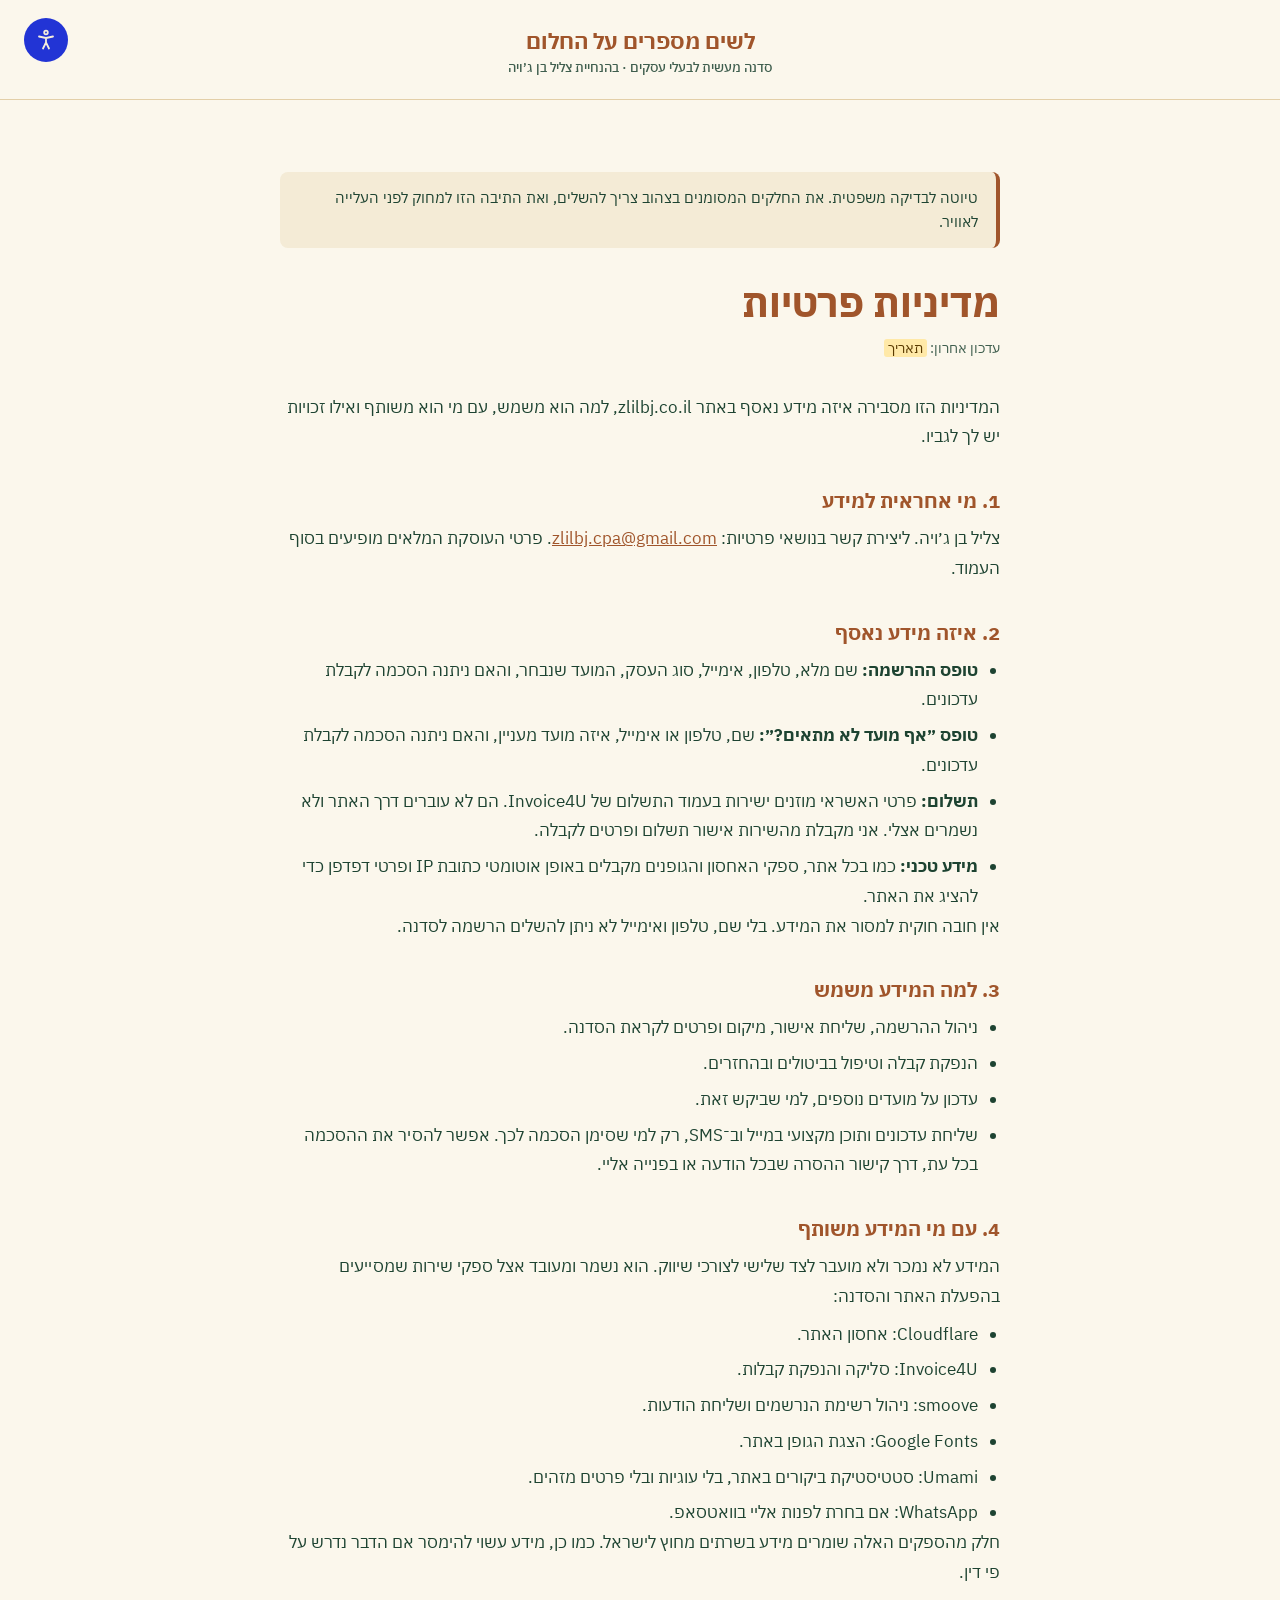
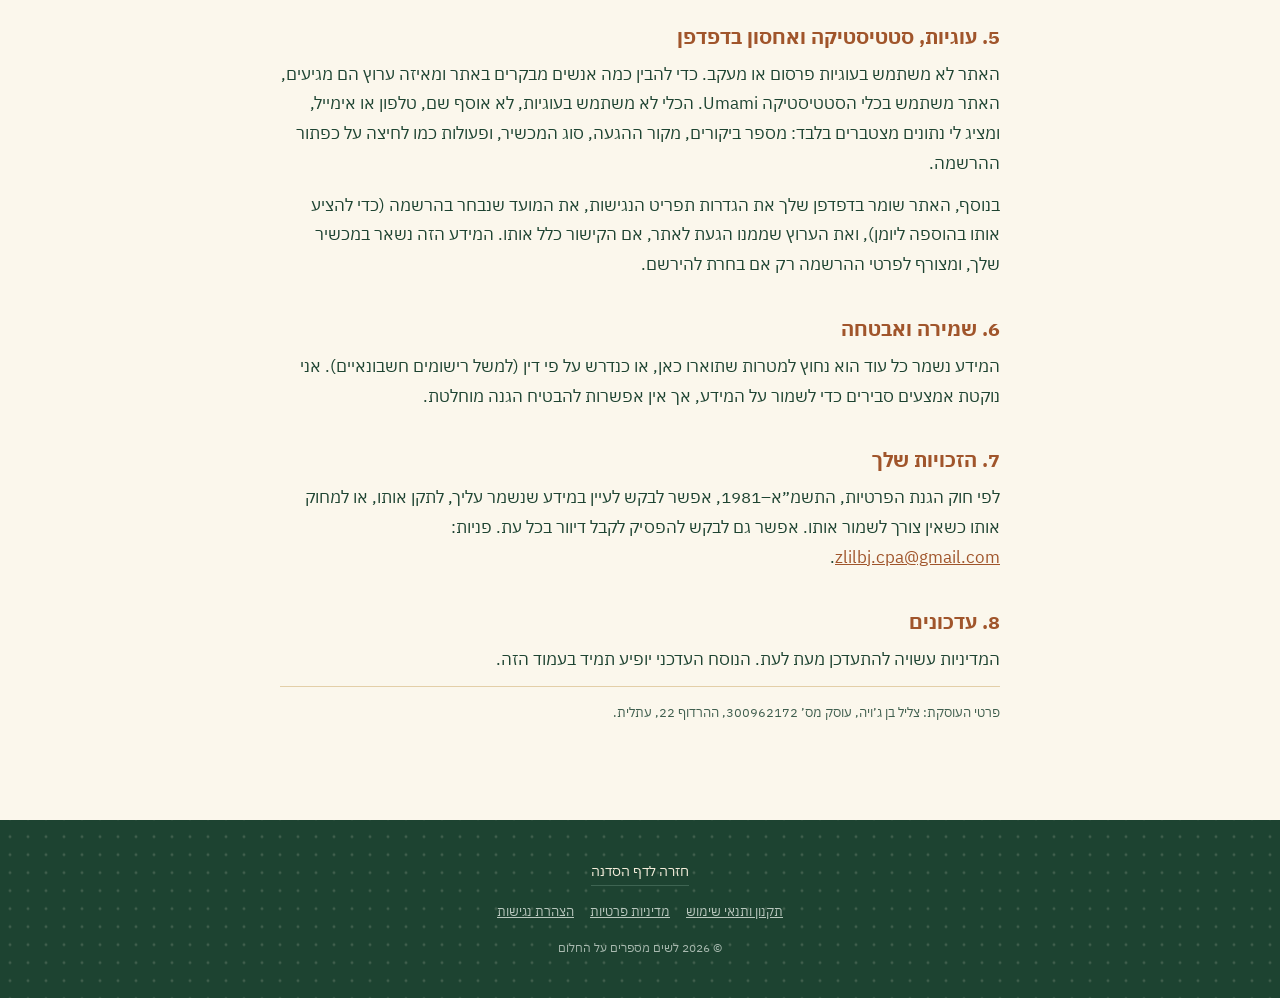
==== commit a6f52520: "Add files via upload" ====
--- a/privacy/index.html
+++ b/privacy/index.html
@@ -35,13 +35,13 @@
 <p>המדיניות הזו מסבירה איזה מידע נאסף באתר zlilbj.co.il, למה הוא משמש, עם מי הוא משותף ואילו זכויות יש לך לגביו.</p>
 
 <h2>1. מי אחראית למידע</h2>
-<p>צליל בן ג׳ויה, <span class="todo">עוסק פטור או מורשה, מספר</span>. ליצירת קשר בנושאי פרטיות: <span class="todo">כתובת אימייל</span>.</p>
+<p>צליל בן ג׳ויה. ליצירת קשר בנושאי פרטיות: <a href="mailto:zlilbj.cpa@gmail.com"><span class="ltr">zlilbj.cpa@gmail.com</span></a>. פרטי העוסקת המלאים מופיעים בסוף העמוד.</p>
 
 <h2>2. איזה מידע נאסף</h2>
 <ul>
 <li><strong>טופס ההרשמה:</strong> שם מלא, טלפון, אימייל, סוג העסק, המועד שנבחר, והאם ניתנה הסכמה לקבלת עדכונים.</li>
 <li><strong>טופס ״אף מועד לא מתאים?״:</strong> שם, טלפון או אימייל, איזה מועד מעניין, והאם ניתנה הסכמה לקבלת עדכונים.</li>
-<li><strong>תשלום:</strong> פרטי האשראי מוזנים ישירות בעמוד התשלום של <span class="todo">שם שירות הסליקה</span>. הם לא עוברים דרך האתר ולא נשמרים אצלי. אני מקבלת מהשירות אישור תשלום ופרטים לקבלה.</li>
+<li><strong>תשלום:</strong> פרטי האשראי מוזנים ישירות בעמוד התשלום של Invoice4U. הם לא עוברים דרך האתר ולא נשמרים אצלי. אני מקבלת מהשירות אישור תשלום ופרטים לקבלה.</li>
 <li><strong>מידע טכני:</strong> כמו בכל אתר, ספקי האחסון והגופנים מקבלים באופן אוטומטי כתובת IP ופרטי דפדפן כדי להציג את האתר.</li>
 </ul>
 <p>אין חובה חוקית למסור את המידע. בלי שם, טלפון ואימייל לא ניתן להשלים הרשמה לסדנה.</p>
@@ -58,24 +58,27 @@
 <p>המידע לא נמכר ולא מועבר לצד שלישי לצורכי שיווק. הוא נשמר ומעובד אצל ספקי שירות שמסייעים בהפעלת האתר והסדנה:</p>
 <ul>
 <li>Cloudflare: אחסון האתר.</li>
-<li><span class="todo">שם שירות הסליקה</span>: סליקה והנפקת קבלות.</li>
-<li><span class="todo">שם מערכת הדיוור</span>: ניהול רשימת הנרשמים ושליחת הודעות.</li>
+<li>Invoice4U: סליקה והנפקת קבלות.</li>
+<li>smoove: ניהול רשימת הנרשמים ושליחת הודעות.</li>
 <li>Google Fonts: הצגת הגופן באתר.</li>
+<li>Umami: סטטיסטיקת ביקורים באתר, בלי עוגיות ובלי פרטים מזהים.</li>
 <li>WhatsApp: אם בחרת לפנות אליי בוואטסאפ.</li>
 </ul>
 <p>חלק מהספקים האלה שומרים מידע בשרתים מחוץ לישראל. כמו כן, מידע עשוי להימסר אם הדבר נדרש על פי דין.</p>
 
-<h2>5. עוגיות ואחסון בדפדפן</h2>
-<p>האתר לא משתמש בעוגיות פרסום או מעקב. הוא שומר בדפדפן שלך שני דברים בלבד: הגדרות תפריט הנגישות, והמועד שנבחר בהרשמה (כדי להציע אותו בהוספה ליומן). המידע הזה נשאר במכשיר שלך ולא נשלח אליי. <span class="todo">אם יתווסף כלי סטטיסטיקה או פיקסל פרסום, צריך לעדכן כאן</span>.</p>
+<h2>5. עוגיות, סטטיסטיקה ואחסון בדפדפן</h2>
+<p>האתר לא משתמש בעוגיות פרסום או מעקב. כדי להבין כמה אנשים מבקרים באתר ומאיזה ערוץ הם מגיעים, האתר משתמש בכלי הסטטיסטיקה Umami. הכלי לא משתמש בעוגיות, לא אוסף שם, טלפון או אימייל, ומציג לי נתונים מצטברים בלבד: מספר ביקורים, מקור ההגעה, סוג המכשיר, ופעולות כמו לחיצה על כפתור ההרשמה.</p>
+<p>בנוסף, האתר שומר בדפדפן שלך את הגדרות תפריט הנגישות, את המועד שנבחר בהרשמה (כדי להציע אותו בהוספה ליומן), ואת הערוץ שממנו הגעת לאתר, אם הקישור כלל אותו. המידע הזה נשאר במכשיר שלך, ומצורף לפרטי ההרשמה רק אם בחרת להירשם.</p>
 
 <h2>6. שמירה ואבטחה</h2>
 <p>המידע נשמר כל עוד הוא נחוץ למטרות שתוארו כאן, או כנדרש על פי דין (למשל רישומים חשבונאיים). אני נוקטת אמצעים סבירים כדי לשמור על המידע, אך אין אפשרות להבטיח הגנה מוחלטת.</p>
 
 <h2>7. הזכויות שלך</h2>
-<p>לפי חוק הגנת הפרטיות, התשמ״א–1981, אפשר לבקש לעיין במידע שנשמר עליך, לתקן אותו, או למחוק אותו כשאין צורך לשמור אותו. אפשר גם לבקש להפסיק לקבל דיוור בכל עת. פניות: <span class="todo">כתובת אימייל</span>.</p>
+<p>לפי חוק הגנת הפרטיות, התשמ״א–1981, אפשר לבקש לעיין במידע שנשמר עליך, לתקן אותו, או למחוק אותו כשאין צורך לשמור אותו. אפשר גם לבקש להפסיק לקבל דיוור בכל עת. פניות: <a href="mailto:zlilbj.cpa@gmail.com"><span class="ltr">zlilbj.cpa@gmail.com</span></a>.</p>
 
 <h2>8. עדכונים</h2>
 <p>המדיניות עשויה להתעדכן מעת לעת. הנוסח העדכני יופיע תמיד בעמוד הזה.</p>
+<p class="doc-fine">פרטי העוסקת: צליל בן ג׳ויה, עוסק מס׳ 300962172, ההרדוף&nbsp;22, עתלית.</p>
 </div>
 </main>
 <footer class="doc-footer bg-green">
--- a/assets/style.css
+++ b/assets/style.css
@@ -1065,3 +1065,5 @@
 .next-step > div { display: flex; flex-direction: column; gap: 4px; }
 .thanks-actions .btn { padding: 0 16px; }
 @media (max-width: 959px) { .site-header.simple { padding: 28px 56px 20px; } }
+.doc-fine { margin-top: 56px; padding-top: 16px; border-top: 1px solid var(--line); font-size: 0.8125rem !important; line-height: 1.6 !important; color: var(--muted); }
+.doc .ltr { white-space: nowrap; }
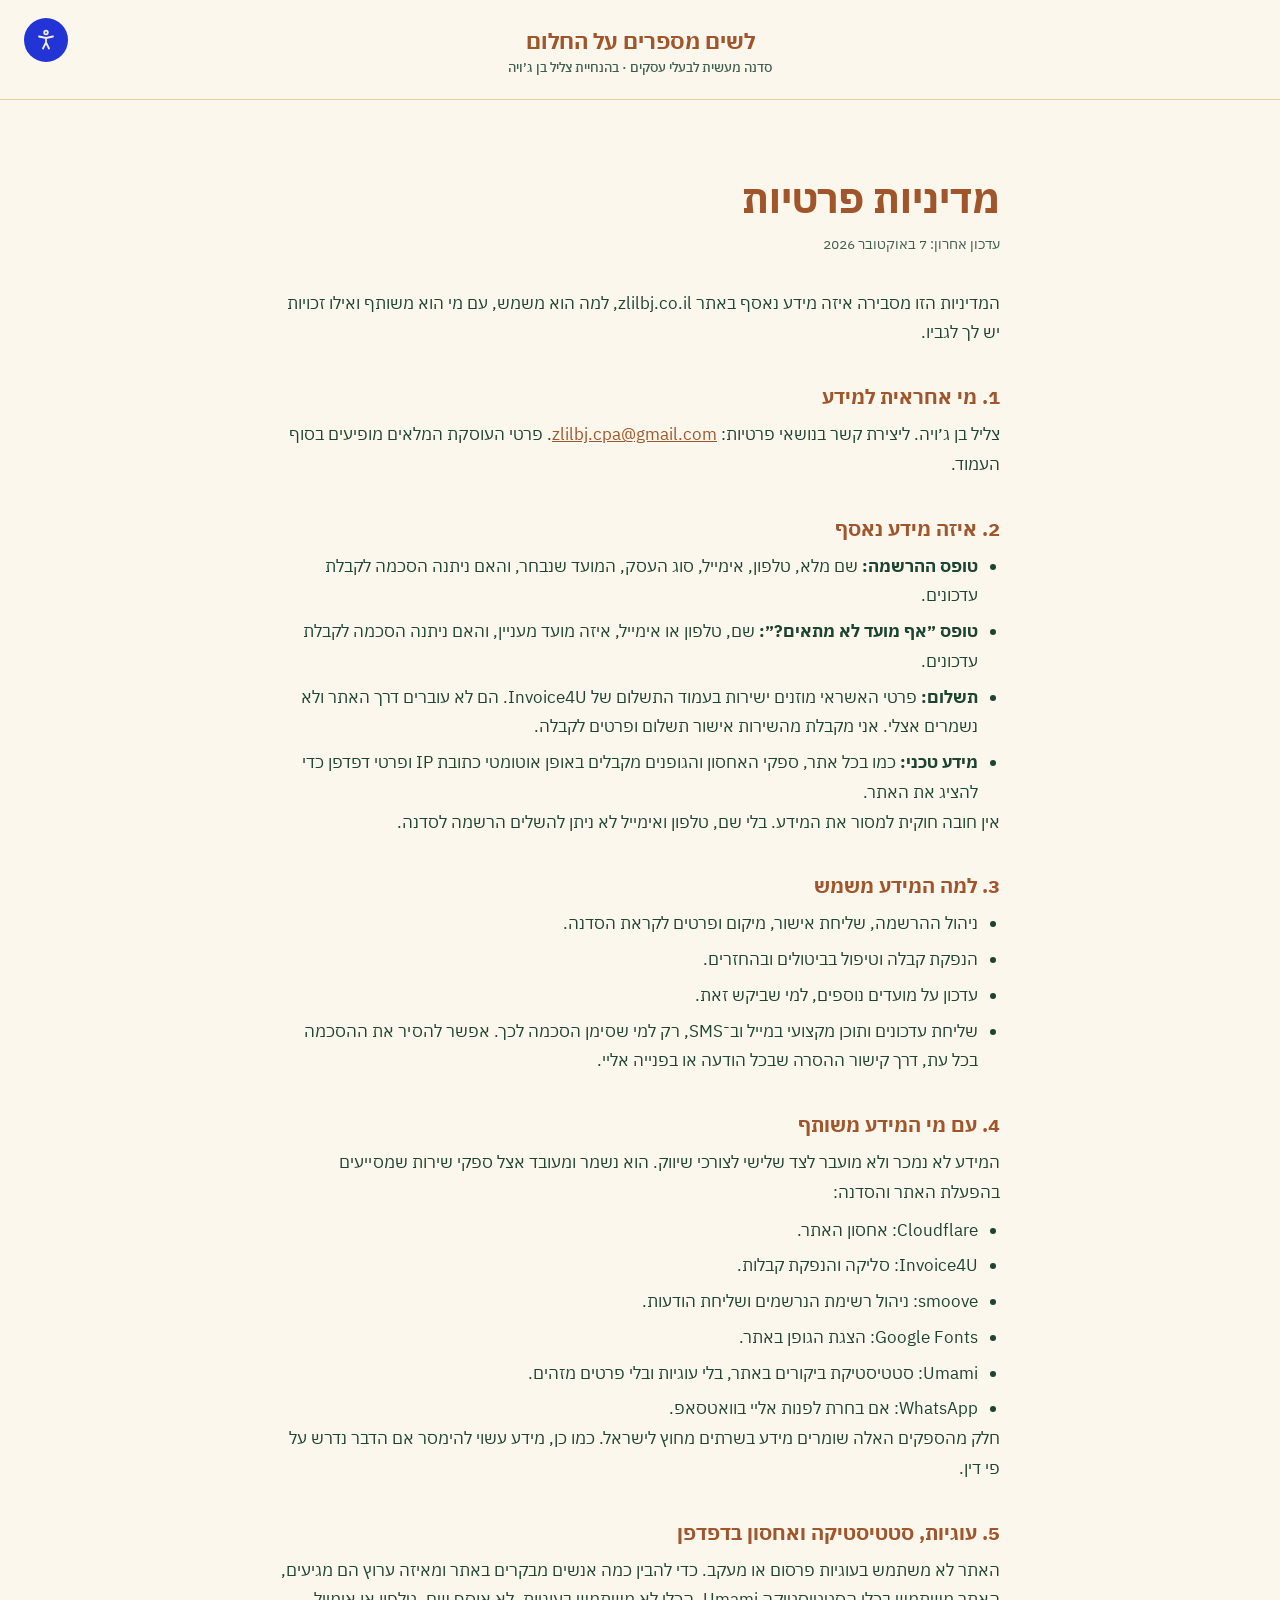
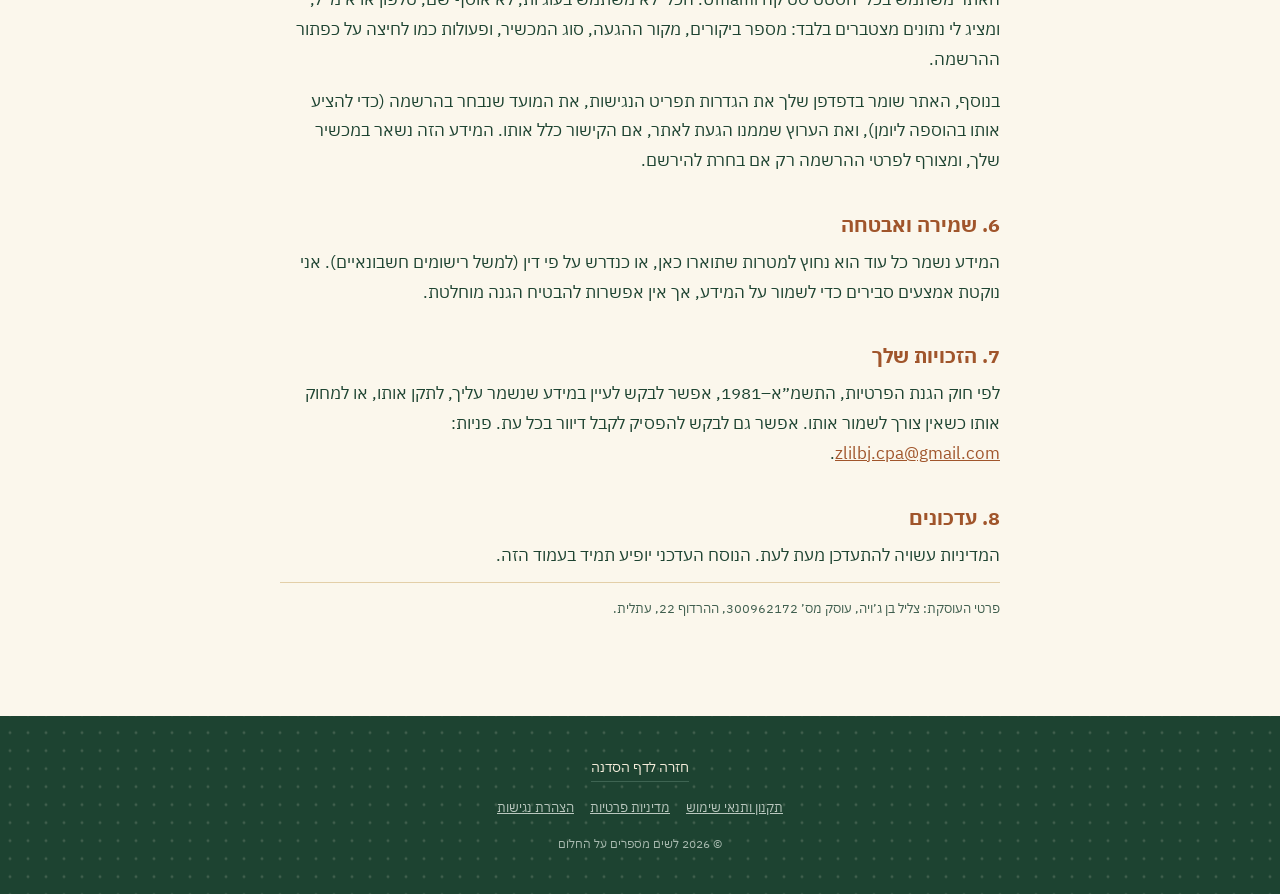
==== commit 1e81858c: "Add files via upload" ====
--- a/privacy/index.html
+++ b/privacy/index.html
@@ -28,9 +28,8 @@
 </header>
 <main id="main" class="doc">
 <div class="wrap">
-<div class="draft-note">טיוטה לבדיקה משפטית. את החלקים המסומנים בצהוב צריך להשלים, ואת התיבה הזו למחוק לפני העלייה לאוויר.</div>
 <h1>מדיניות פרטיות</h1>
-<p class="updated">עדכון אחרון: <span class="todo">תאריך</span></p>
+<p class="updated">עדכון אחרון: 7 באוקטובר 2026</p>
 
 <p>המדיניות הזו מסבירה איזה מידע נאסף באתר zlilbj.co.il, למה הוא משמש, עם מי הוא משותף ואילו זכויות יש לך לגביו.</p>
 
